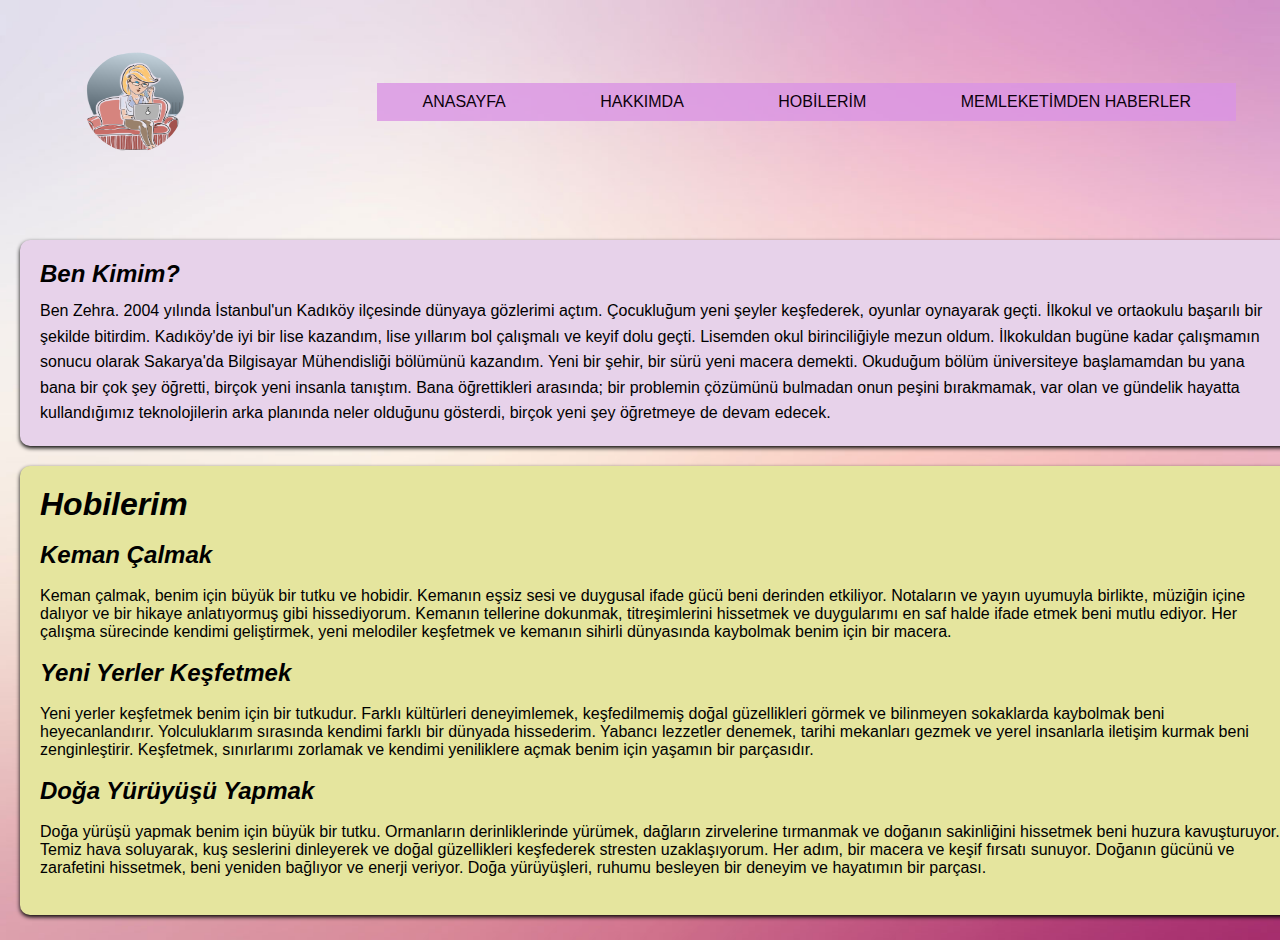
==== Proje Ödevi WEB/hakkimda.html @ 747011cb "Add files via upload" ====
<!DOCTYPE html>
<html lang="en">

<head>
    <meta charset="UTF-8">
    <meta http-equiv="X-UA-Compatible" content="IE=edge">
    <meta name="viewport" content="width=device-width, initial-scale=1.0">
    <link rel="stylesheet" type="text/css" href="style.css">
    <link rel="stylesheet" type="text/css" href="hakkimda.css">

    <title>Hakkımda</title>
</head>

<body>
    <div class="banner">
        <div class="navbar">
            <img src="images/c.jpg" alt="arkaplan" class="logo" width="100" height="100">
            <ul>
                <li><a href="index.html">ANASAYFA</a></li>
                <li><a href="hakkimda.html">HAKKIMDA</a></li>
                <li><a href="hobilerim.html">HOBİLERİM</a></li>
                <li><a href="memleketimden_haberler.html">MEMLEKETİMDEN HABERLER</a></li>

            </ul>
        </div>
    </div>

    <div class="content-wrapper">
        <div class="hakkimda-wrapper">
            <h1>Ben Kimim?</h1>
            <p>Ben Zehra. 2004 yılında İstanbul'un Kadıköy ilçesinde dünyaya gözlerimi açtım. Çocukluğum
                yeni
                şeyler
                keşfederek, oyunlar oynayarak geçti. İlkokul ve ortaokulu başarılı bir şekilde bitirdim. Kadıköy'de
                iyi bir
                lise
                kazandım, lise yıllarım bol çalışmalı ve keyif dolu geçti. Lisemden okul birinciliğiyle mezun oldum.
                İlkokuldan
                bugüne kadar çalışmamın sonucu olarak Sakarya'da Bilgisayar Mühendisliği bölümünü kazandım. Yeni bir
                şehir,
                bir
                sürü yeni macera demekti. Okuduğum bölüm üniversiteye başlamamdan bu yana bana bir çok şey öğretti,
                birçok yeni insanla tanıştım. Bana öğrettikleri arasında; bir problemin çözümünü bulmadan onun peşini
                bırakmamak, var olan ve gündelik hayatta kullandığımız teknolojilerin arka planında neler olduğunu
                gösterdi, birçok yeni şey öğretmeye de devam edecek. </p>

        </div>
    </div>

    <div class="wrapper2">
        <div class="hobilerim">
            <h1>Hobilerim</h1>
            <br>
            <div class="hobi">
                <div class="keman">
                        <h2>Keman Çalmak</h2>
                        <br>
                        <p>Keman çalmak, benim için büyük bir tutku ve hobidir. Kemanın eşsiz sesi ve duygusal ifade
                            gücü
                            beni
                            derinden etkiliyor. Notaların ve yayın uyumuyla birlikte, müziğin içine dalıyor ve bir
                            hikaye
                            anlatıyormuş gibi hissediyorum. Kemanın tellerine dokunmak, titreşimlerini hissetmek ve
                            duygularımı
                            en
                            saf halde ifade etmek beni mutlu ediyor. Her çalışma sürecinde kendimi geliştirmek, yeni
                            melodiler
                            keşfetmek ve kemanın sihirli dünyasında kaybolmak benim için bir macera.</p>
                    </div>
                </div>
            </div>

            <br>
            <div class="hobi">
                <div class="yer">
                    <h2>Yeni Yerler Keşfetmek</h2>
                    <br>
                    <p>Yeni yerler keşfetmek benim için bir tutkudur. Farklı kültürleri deneyimlemek, keşfedilmemiş
                        doğal
                        güzellikleri görmek ve bilinmeyen sokaklarda kaybolmak beni heyecanlandırır. Yolculuklarım
                        sırasında
                        kendimi farklı bir dünyada hissederim. Yabancı lezzetler denemek, tarihi mekanları gezmek ve
                        yerel
                        insanlarla iletişim kurmak beni zenginleştirir. Keşfetmek, sınırlarımı zorlamak ve kendimi
                        yeniliklere
                        açmak benim için yaşamın bir parçasıdır.</p>
                </div>
            </div>


            <br>
            <div class="hobi">
                <div class="doga">
                    <h2>Doğa Yürüyüşü Yapmak</h2>
                    <br>
                    <p>Doğa yürüşü yapmak benim için büyük bir tutku. Ormanların derinliklerinde yürümek, dağların
                        zirvelerine
                        tırmanmak ve doğanın sakinliğini hissetmek beni huzura kavuşturuyor. Temiz hava soluyarak, kuş
                        seslerini
                        dinleyerek ve doğal güzellikleri keşfederek stresten uzaklaşıyorum. Her adım, bir macera ve
                        keşif
                        fırsatı sunuyor. Doğanın gücünü ve zarafetini hissetmek, beni yeniden bağlıyor ve enerji
                        veriyor.
                        Doğa
                        yürüyüşleri, ruhumu besleyen bir deneyim ve hayatımın bir parçası.</p>
                    <br>
                </div>
            </div>
        </div>

</body>

</html>
---- Proje Ödevi WEB/style.css ----
* {
    padding: 0;
    margin: 0;
    font-family: sans-serif;

}

.banner {
    height: 100vh;
    width: 100%;
    background-image: linear-gradient(rgba(0, 0, 0, 0.8), rgba(0, 0, 0, 0.8), url("images/b.jpg"));
    background-position: center;
    background-size: cover;
}

.navbar {
    display: flex;
    width: 90%;
    margin: auto;
    padding: 32px 0;
    align-items: center;
    justify-content: space-between;
}


.logo {
    cursor: pointer;
    border-radius: 50%;
}

.navbar ul li {
    list-style-type: none;
    display: inline-block;
    margin: 0 25px;

}

.navbar ul li a {
    text-decoration: noe;
    color: rgb(11, 0, 11);

}


.navbar ul li a:hover {
    box-shadow: 0 2px rgb(248, 246, 246);
    transition: 1s;
    border-bottom: none;


}



.content {
    width: 100%;
    position: absolute;
    top: 40%;
    color: black;
    text-align: center;
}

.content h1 {
    font-size: 65px;

}

.content p {
    margin: 20px auto;

}

button {
    width: 200px;
    padding: 15px 0;
    border-radius: 35px;
    margin: 20px;
    text-align: center;
    color: black;
    cursor: pointer;
    font-weight: 600;
    background-color: purple;
    font-size: 17px;

}


button:hover {
    color: black;
    transition: 1s;
}

body {
    background-image: url("images/a.jpg");
    background-size: 100% 100%;
    background-repeat: no-repeat;
}

.navbar ul{
    list-style-type: none;
    margin: 0;
    padding: 0;
    background-color:rgba(217, 148, 228, 0.8);
}

.navbar li{
    display: inline-block;


}

.navbar a {
    display:block;
    padding: 10px 20px;
    text-decoration: none;
    color:white;


}


.navbar a:hover{
    background-color:white;
    color:black;

}
---- Proje Ödevi WEB/hakkimda.css ----
body{
    background-image: url("images/background.jpg");
    background-size: 100% 100%;
    background-repeat: no-repeat;
    background-position: center;
    font-family: Arial, sans-serif;
    height: 100vh;
    width: 100%;
    margin: 0;
    padding: 20px;
}


.banner{
    background-size: cover;
    background-position: center;
    height: 200px;
}

.hakkimda-wrapper{
    margin-top: 20px;
    padding: 20px;
    background-color:#e7d2ea;
    border-radius: 10px;
    box-shadow: 0 2px 4px black;
}

.hakkimda-wrapper h1{
    font-size: 24px;
    color: black;
    margin-bottom: 10px;

}

.hakkimda-wrapper p{
    color: black;
    line-height: 1.6;
}

.hakkimda-wrapper p:last-child {
    margin-bottom: 0;
}

.wrapper2 {
    margin-top: 20px;
    padding: 20px;
    background-color:#e5e59e;
    border-radius: 10px;
    box-shadow: 0 2px 4px black;
    font-style: italic;

}


.wrapper2 .hobilerim h1{
    font-style: italic;
}

.content-wrapper .hakkimda-wrapper h1 {
    font-style: italic;
}

.wrapper2 .hobilerim .keman{
    font-style:normal;
}

.wrapper2 .hobilerim .yer{
    font-style:normal;
}

.wrapper2 .hobilerim .doga{
    font-style:normal;
}

.keman h2{
    font-style:italic;
}

.yer p{
    font-style:normal;
}

.doga p{
    font-style:normal;
}
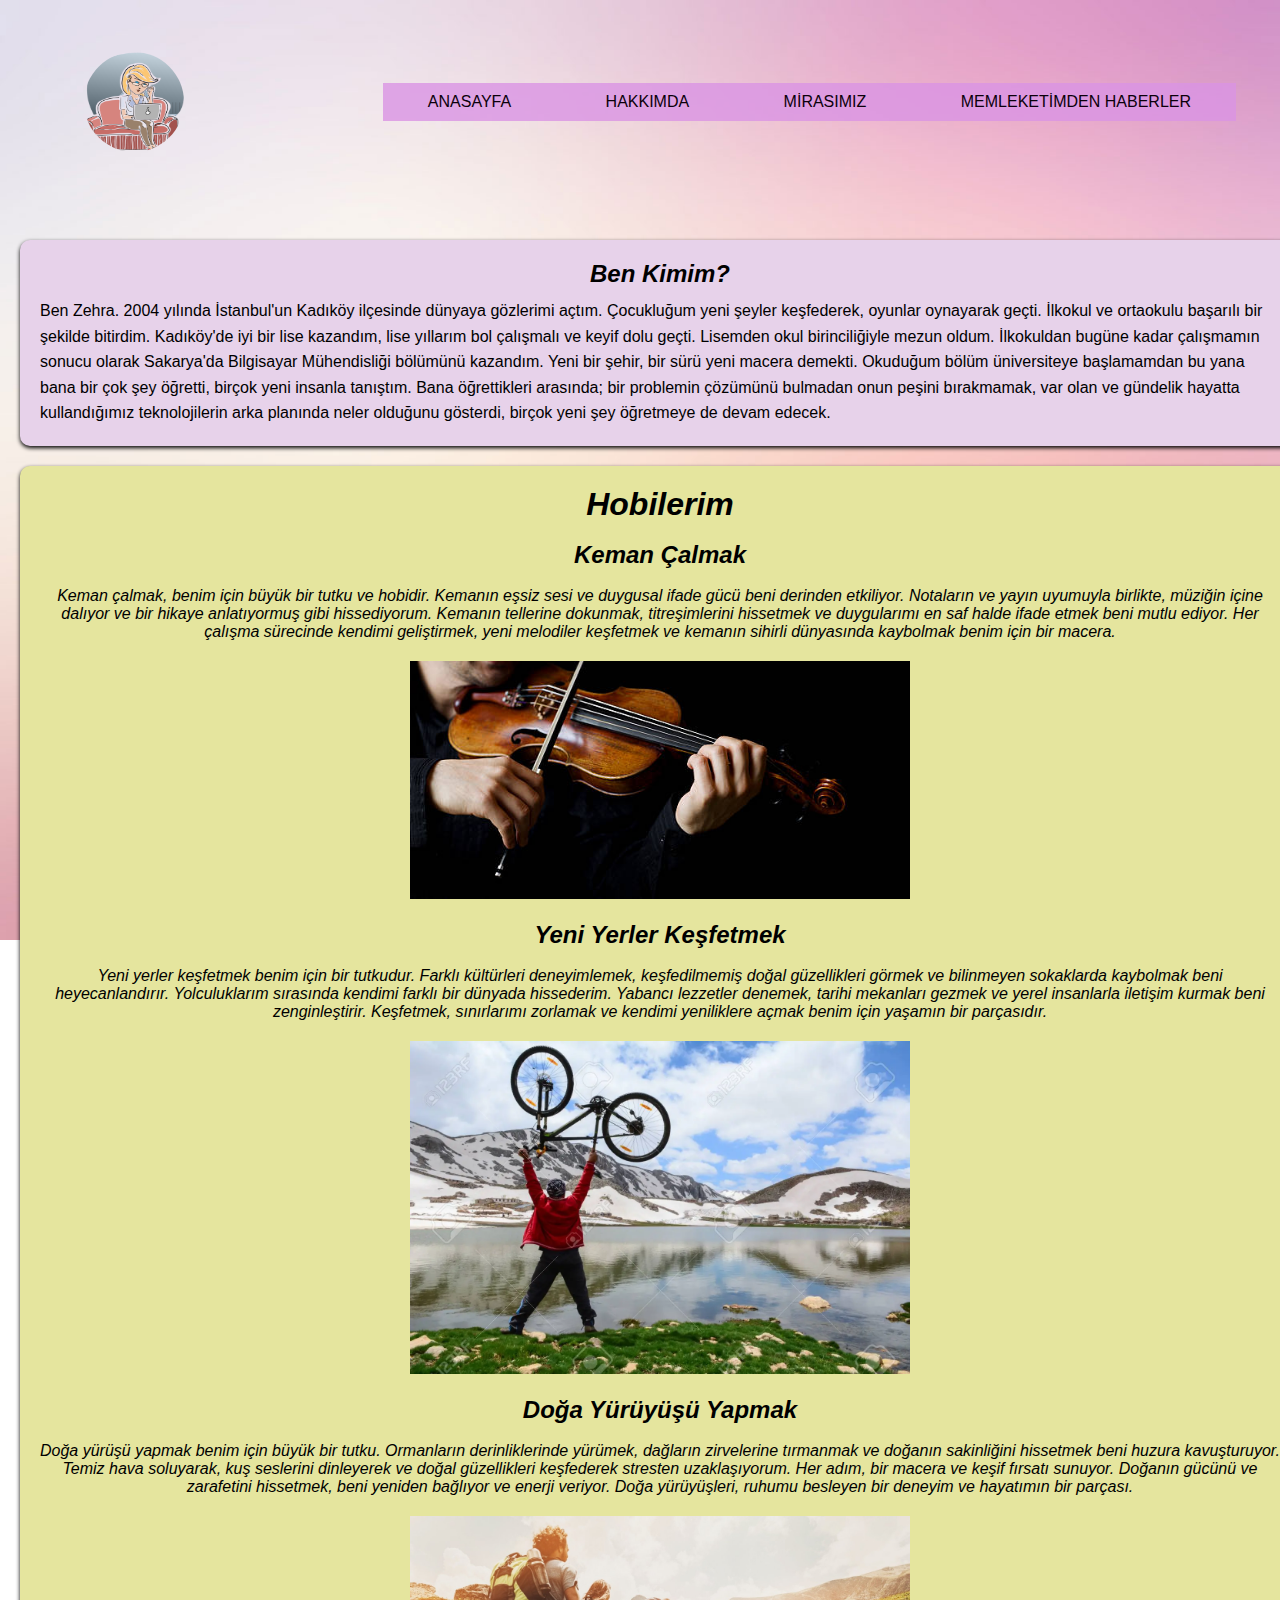
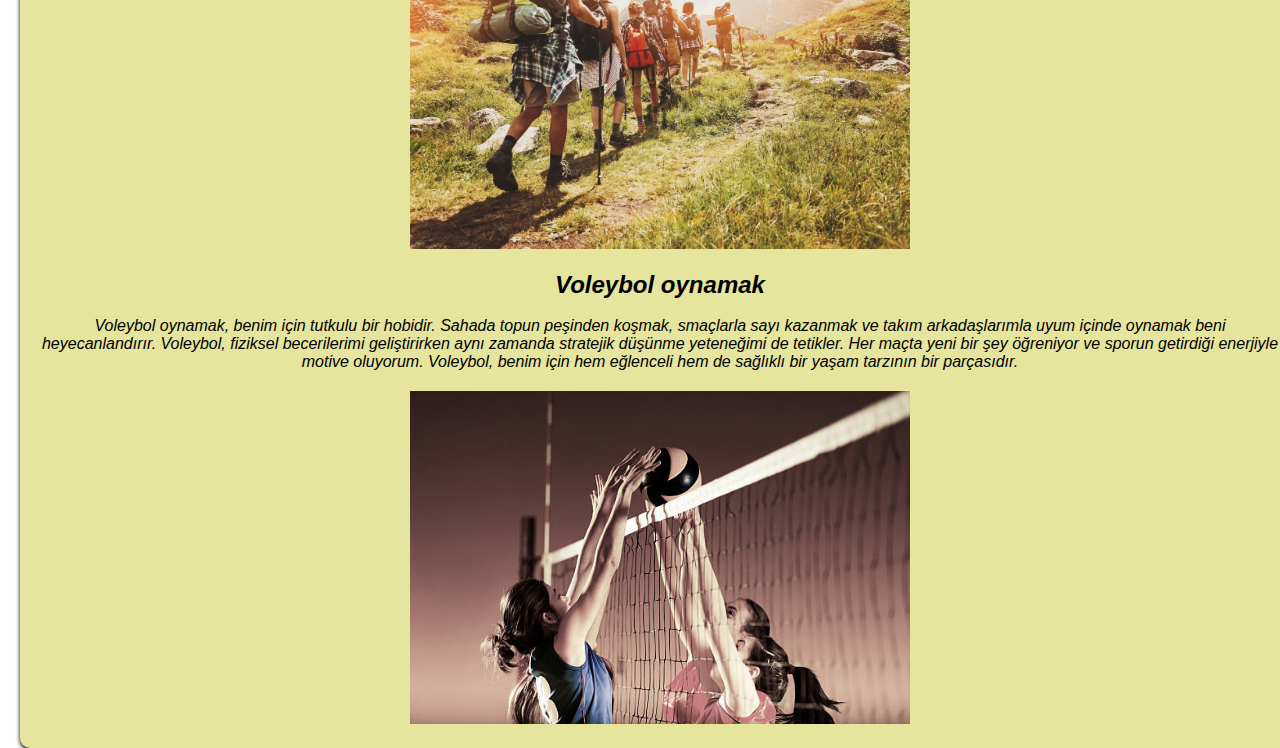
==== commit 03e972da: "Add files via upload" ====
--- a/Proje Ödevi WEB/hakkimda.html
+++ b/Proje Ödevi WEB/hakkimda.html
@@ -18,7 +18,7 @@
             <ul>
                 <li><a href="index.html">ANASAYFA</a></li>
                 <li><a href="hakkimda.html">HAKKIMDA</a></li>
-                <li><a href="hobilerim.html">HOBİLERİM</a></li>
+                <li><a href="mirasımız.html">MİRASIMIZ</a></li>
                 <li><a href="memleketimden_haberler.html">MEMLEKETİMDEN HABERLER</a></li>
 
             </ul>
@@ -52,62 +52,84 @@
             <h1>Hobilerim</h1>
             <br>
             <div class="hobi">
-                <div class="keman">
-                        <h2>Keman Çalmak</h2>
-                        <br>
-                        <p>Keman çalmak, benim için büyük bir tutku ve hobidir. Kemanın eşsiz sesi ve duygusal ifade
-                            gücü
-                            beni
-                            derinden etkiliyor. Notaların ve yayın uyumuyla birlikte, müziğin içine dalıyor ve bir
-                            hikaye
-                            anlatıyormuş gibi hissediyorum. Kemanın tellerine dokunmak, titreşimlerini hissetmek ve
-                            duygularımı
-                            en
-                            saf halde ifade etmek beni mutlu ediyor. Her çalışma sürecinde kendimi geliştirmek, yeni
-                            melodiler
-                            keşfetmek ve kemanın sihirli dünyasında kaybolmak benim için bir macera.</p>
-                    </div>
-                </div>
-            </div>
+                <div class="container">
+                    <h2>Keman Çalmak</h2>
+                    <br>
+                    <p>Keman çalmak, benim için büyük bir tutku ve hobidir. Kemanın eşsiz sesi ve duygusal ifade
+                        gücü
+                        beni
+                        derinden etkiliyor. Notaların ve yayın uyumuyla birlikte, müziğin içine dalıyor ve bir
+                        hikaye
+                        anlatıyormuş gibi hissediyorum. Kemanın tellerine dokunmak, titreşimlerini hissetmek ve
+                        duygularımı
+                        en
+                        saf halde ifade etmek beni mutlu ediyor. Her çalışma sürecinde kendimi geliştirmek, yeni
+                        melodiler
+                        keşfetmek ve kemanın sihirli dünyasında kaybolmak benim için bir macera.</p>
+                        <img src="images/keman.jpg" alt="keman" width="500" height="50">
 
-            <br>
-            <div class="hobi">
-                <div class="yer">
-                    <h2>Yeni Yerler Keşfetmek</h2>
-                    <br>
-                    <p>Yeni yerler keşfetmek benim için bir tutkudur. Farklı kültürleri deneyimlemek, keşfedilmemiş
-                        doğal
-                        güzellikleri görmek ve bilinmeyen sokaklarda kaybolmak beni heyecanlandırır. Yolculuklarım
-                        sırasında
-                        kendimi farklı bir dünyada hissederim. Yabancı lezzetler denemek, tarihi mekanları gezmek ve
-                        yerel
-                        insanlarla iletişim kurmak beni zenginleştirir. Keşfetmek, sınırlarımı zorlamak ve kendimi
-                        yeniliklere
-                        açmak benim için yaşamın bir parçasıdır.</p>
-                </div>
-            </div>
-
-
-            <br>
-            <div class="hobi">
-                <div class="doga">
-                    <h2>Doğa Yürüyüşü Yapmak</h2>
-                    <br>
-                    <p>Doğa yürüşü yapmak benim için büyük bir tutku. Ormanların derinliklerinde yürümek, dağların
-                        zirvelerine
-                        tırmanmak ve doğanın sakinliğini hissetmek beni huzura kavuşturuyor. Temiz hava soluyarak, kuş
-                        seslerini
-                        dinleyerek ve doğal güzellikleri keşfederek stresten uzaklaşıyorum. Her adım, bir macera ve
-                        keşif
-                        fırsatı sunuyor. Doğanın gücünü ve zarafetini hissetmek, beni yeniden bağlıyor ve enerji
-                        veriyor.
-                        Doğa
-                        yürüyüşleri, ruhumu besleyen bir deneyim ve hayatımın bir parçası.</p>
-                    <br>
                 </div>
             </div>
         </div>
 
+        <br>
+        <div class="hobi">
+            <div class="container">
+                <h2>Yeni Yerler Keşfetmek</h2>
+                <br>
+                <p>Yeni yerler keşfetmek benim için bir tutkudur. Farklı kültürleri deneyimlemek, keşfedilmemiş
+                    doğal
+                    güzellikleri görmek ve bilinmeyen sokaklarda kaybolmak beni heyecanlandırır. Yolculuklarım
+                    sırasında
+                    kendimi farklı bir dünyada hissederim. Yabancı lezzetler denemek, tarihi mekanları gezmek ve
+                    yerel
+                    insanlarla iletişim kurmak beni zenginleştirir. Keşfetmek, sınırlarımı zorlamak ve kendimi
+                    yeniliklere
+                    açmak benim için yaşamın bir parçasıdır.</p>
+                    <img src="images/yer.jpg" alt="yer" width="500" height="50">
+            </div>
+        </div>
+
+
+        <br>
+        <div class="hobi">
+            <div class="container">
+                <h2>Doğa Yürüyüşü Yapmak</h2>
+                <br>
+                <p>Doğa yürüşü yapmak benim için büyük bir tutku. Ormanların derinliklerinde yürümek, dağların
+                    zirvelerine
+                    tırmanmak ve doğanın sakinliğini hissetmek beni huzura kavuşturuyor. Temiz hava soluyarak, kuş
+                    seslerini
+                    dinleyerek ve doğal güzellikleri keşfederek stresten uzaklaşıyorum. Her adım, bir macera ve
+                    keşif
+                    fırsatı sunuyor. Doğanın gücünü ve zarafetini hissetmek, beni yeniden bağlıyor ve enerji
+                    veriyor.
+                    Doğa
+                    yürüyüşleri, ruhumu besleyen bir deneyim ve hayatımın bir parçası.
+                </p>
+                <img src="images/dogayuruyusu2.jpg" alt="dogayuruyusu" width="500" height="50">
+                <br>
+            </div>
+        </div>
+
+        <br>
+        <div class="hobi">
+            <div class="container">
+                <h2>Voleybol oynamak</h2>
+                <br>
+                <p>Voleybol oynamak, benim için tutkulu bir hobidir. Sahada topun peşinden koşmak, smaçlarla sayı
+                    kazanmak ve takım arkadaşlarımla uyum içinde oynamak beni heyecanlandırır. Voleybol, fiziksel
+                    becerilerimi geliştirirken aynı zamanda stratejik düşünme yeteneğimi de tetikler. Her maçta yeni bir
+                    şey öğreniyor ve sporun getirdiği enerjiyle motive oluyorum. Voleybol, benim için hem eğlenceli hem
+                    de sağlıklı bir yaşam tarzının bir parçasıdır.
+                </p>
+                <img src="images/voleybol.jpg" alt="voleybol" width="500" height="50">
+                <br>
+            </div>
+        </div>
+
+    </div>
+
 </body>
 
 </html>--- a/Proje Ödevi WEB/style.css
+++ b/Proje Ödevi WEB/style.css
@@ -36,7 +36,7 @@
 }
 
 .navbar ul li a {
-    text-decoration: noe;
+    text-decoration: none;
     color: rgb(11, 0, 11);
 
 }
@@ -123,4 +123,14 @@
     background-color:white;
     color:black;
 
+}
+
+.container{
+    text-align: center;
+}
+
+.container img{
+    max-width: 100%;
+    height: auto;
+    margin-top: 20px;
 }--- a/Proje Ödevi WEB/hakkimda.css
+++ b/Proje Ödevi WEB/hakkimda.css
@@ -51,6 +51,13 @@
 
 }
 
+.wrapper2 .hobilerim{
+    text-align: center;
+}
+
+h1{
+    text-align: center;
+}
 
 .wrapper2 .hobilerim h1{
     font-style: italic;
@@ -82,4 +89,5 @@
 
 .doga p{
     font-style:normal;
-}+}
+
